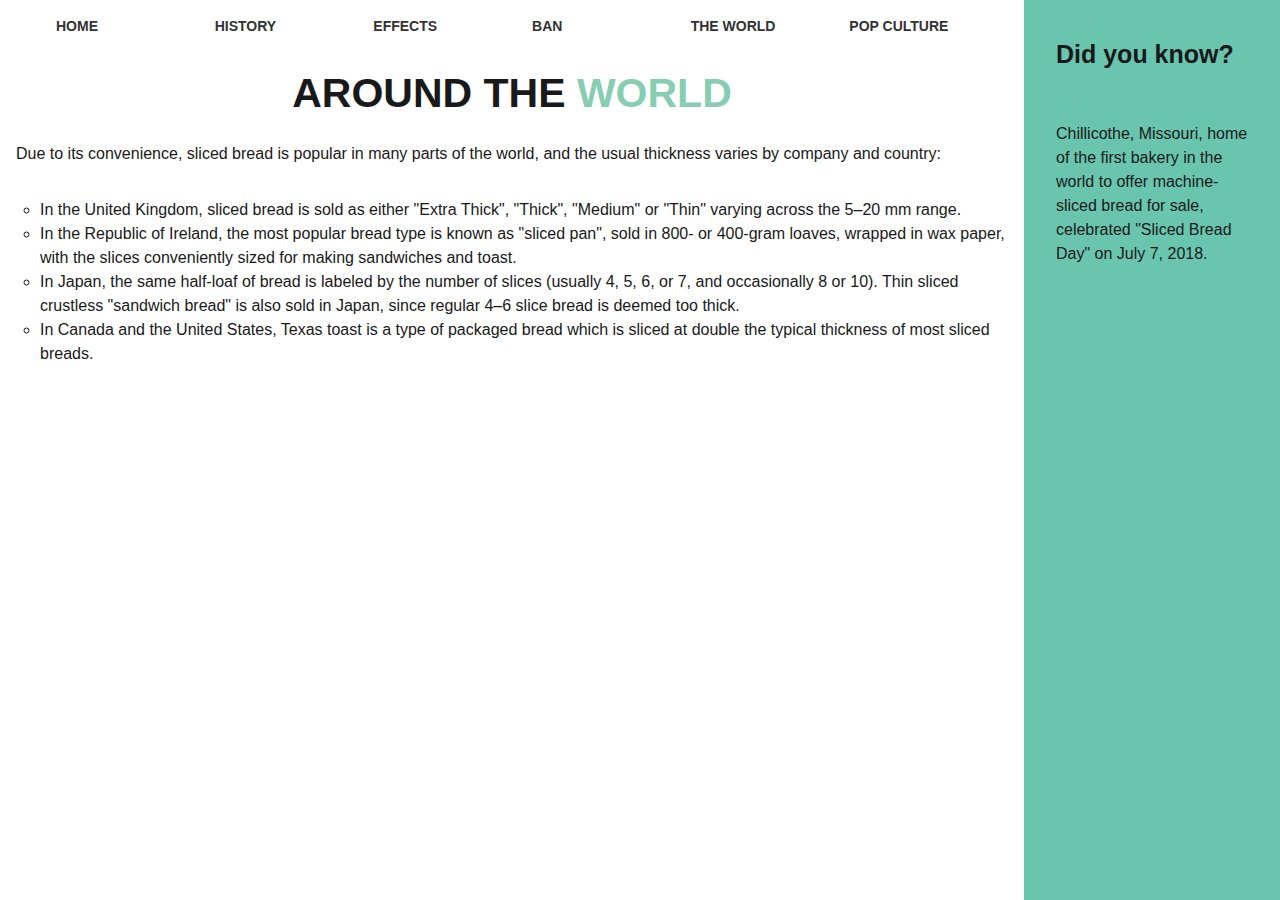
==== aroundtheworld.html @ acfe4d02 "html css" ====
<!DOCTYPE html>
<html lang="en-us" dir="ltr">
<head>
  <meta charset = "utf-8"><!--encodes characters-->
  <meta name="viewport" content="width-device-width"> <!--mobile-friendly meta tag, width equals device width-->
  <meta http-equiv="X-UA-Compatible" content="ie=edge">
  <!-- Bootstrap CSS -->
  <link rel="stylesheet" href="https://stackpath.bootstrapcdn.com/bootstrap/4.3.1/css/bootstrap.min.css" integrity="sha384-ggOyR0iXCbMQv3Xipma34MD+dH/1fQ784/j6cY/iJTQUOhcWr7x9JvoRxT2MZw1T" crossorigin="anonymous">
  <link rel="stylesheet" href="css/world.css">
  <title>Sliced Bread</title>
  <meta name="author" content="Julie Schochet">
  <script src="js/html5shiv-printshiv.min.js"></script>
</head>

<body>
    <nav id="navbar">
          <ul>
              <li id="active" class="wsite-menu-item">
                <a href="index.html" class="menu-item">Home</a>
              </li>
              <li class="wsite-menu-item">
                <a href="history.html" class="menu-item">History</a>
              </li>
              <li class="wsite-menu-item">
                <a href="effects.html" class="menu-item">Effects</a>
              </li>
              <li class="wsite-menu-item">
                <a href="banonbread.html" class="menu-item">Ban</a>
              </li>
              <li class="wsite-menu-item">
                <a href="aroundtheworld.html" class="menu-item">the world</a>
              </li>
              <li class="wsite-menu-item">
                <a href="popculture.html" class="menu-item">Pop culture</a></h3>
              </li>
          </ul>
  </nav>

  <div class="flex-container">
      <header id="banner">
        <h1>Around the <span>world</span></h1>
        <p>Due to its convenience, sliced bread is popular in many parts of the world, and the usual thickness varies by company and country:</p>

        <ul style="list-style-type:circle;">

          <li>In the United Kingdom, sliced bread is sold as either "Extra Thick", "Thick", "Medium" or "Thin" varying across the 5–20 mm range.</li>
          <li>In the Republic of Ireland, the most popular bread type is known as "sliced pan", sold in 800- or 400-gram loaves, wrapped in wax paper,
              with the slices conveniently sized for making sandwiches and toast.</li>
          <li>In Japan, the same half-loaf of bread is labeled by the number of slices (usually 4, 5, 6, or 7, and occasionally 8 or 10). Thin sliced
              crustless "sandwich bread" is also sold in Japan, since regular 4–6 slice bread is deemed too thick.</li>
          <li>In Canada and the United States, Texas toast is a type of packaged bread which is sliced at double the typical thickness of most sliced
              breads.</li>

      <aside>

        <p class="bold"><b>Did you know?</b></p>
        <p>Chillicothe, Missouri, home of the first bakery in the world to offer machine-sliced bread for sale, celebrated "Sliced Bread Day" on July 7, 2018.</p>
      </aside>
</body>
</html>
---- css/world.css ----
html {
  font: 100%/1.15 serif;
  -webkit-text-size-adjust: 100%;
  background-color: white
}

img {
  display: block;
  max-width: 70%;
  max-height: 80%;
  margin-left: auto;
  margin-right: auto;
  margin-top: 20px;
  margin-bottom: 25px;
}


#navbar {
  /* display: flex; */
  font-family: Arial,"Helvetica Neue", Helvetica, sans-serif;
  font-size: 14px;
  font-weight: bold;
  width: 80vw;
  top: 0;
  justify-content: space-between;
  padding: 1rem;
  text-transform: uppercase;
}

#navbar a {
  color: #323232;
}

#navbar ul {
  display: flex;
  flex-wrap: wrap;
  align-items: center;
  list-style: none;
}

#navbar ul li{
  flex: 1;
  color: inherit;
}

#navbar li {
  margin-left: 0em;
}

#navbar ul li a:hover,
#navbar ul li a.current,
#navbar ul li a.active{
    color: #7f7f7f;
    font-family: Arial,"Helvetica Neue", Helvetica, sans-serif;
    font-weight: bold;
    text-decoration: none;
}


#banner {
    color: #191919;
}

#banner h1, span {
  text-transform: uppercase;
  text-align: center;
  font-size: 41px;
  font-family: Arial,"Helvetica Neue", Helvetica, sans-serif;
  font-weight: bold;
}

#banner p {
  padding: 1rem;
}

#banner span {
  color: #87cdb1
}

.flex-container {
  display: flex;
  align-content: center;
  align-items: center;
  width: 80vw;
}

aside {
  background-color: #6ac5af;
  padding: 1rem;
  color: inherit;
  height: 100%;
  width: 20vw;
  position: fixed;
  z-index: 1;
  top: 0;
  right:0;
  overflow: hidden;
  padding-top: 20px;
}

.bold {
  font-size: 25px;
  padding-bottom: 1px;
}


@media (max-width: 500px){

    aside {
      display:none;
    }

    .flex-container{
      width: 100vw;
      text-align: center;
    }

    #navbar {
      width: 100vw;
      text-align: center;
    }

    #navbar ul li {
      flex-basis: 100%;
      border: #6ac5af dotted 1px;
    }

    #banner {
      text-align: center;
    }

}

@media  (max-width: 675px) {
  #navbar {
    width: 100vw;
    text-align: center;
  }

  #navbar ul li {
    flex-basis: 100%;
  }

  .bold {
    font-size: 18px;
    padding-bottom: 30px;
  }
}
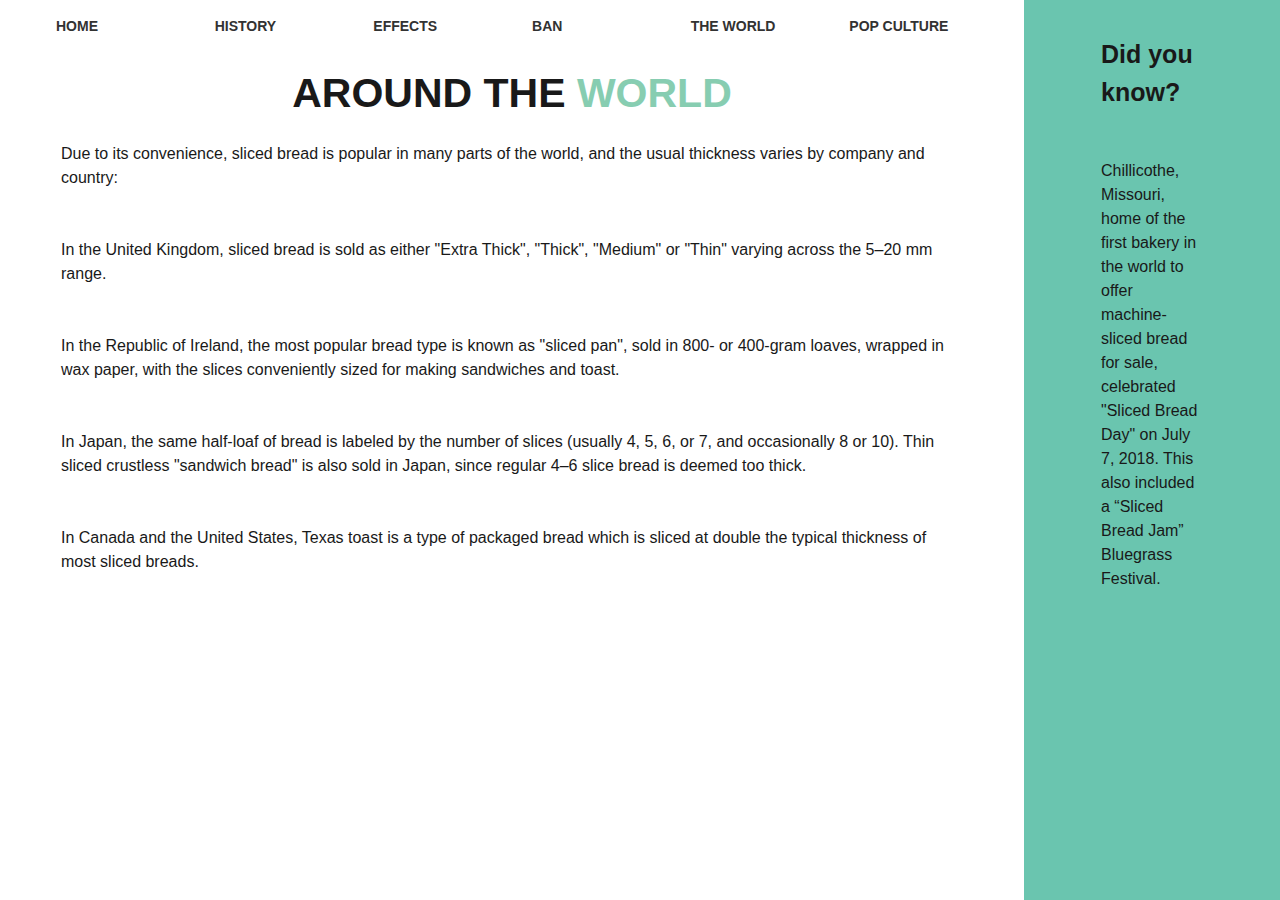
==== commit fe6fc410: "css html" ====
--- a/aroundtheworld.html
+++ b/aroundtheworld.html
@@ -39,22 +39,20 @@
   <div class="flex-container">
       <header id="banner">
         <h1>Around the <span>world</span></h1>
-        <p>Due to its convenience, sliced bread is popular in many parts of the world, and the usual thickness varies by company and country:</p>
+        <p class="headp">Due to its convenience, sliced bread is popular in many parts of the world, and the usual thickness varies by company and country:</p>
 
-        <ul style="list-style-type:circle;">
-
-          <li>In the United Kingdom, sliced bread is sold as either "Extra Thick", "Thick", "Medium" or "Thin" varying across the 5–20 mm range.</li>
-          <li>In the Republic of Ireland, the most popular bread type is known as "sliced pan", sold in 800- or 400-gram loaves, wrapped in wax paper,
-              with the slices conveniently sized for making sandwiches and toast.</li>
-          <li>In Japan, the same half-loaf of bread is labeled by the number of slices (usually 4, 5, 6, or 7, and occasionally 8 or 10). Thin sliced
-              crustless "sandwich bread" is also sold in Japan, since regular 4–6 slice bread is deemed too thick.</li>
-          <li>In Canada and the United States, Texas toast is a type of packaged bread which is sliced at double the typical thickness of most sliced
-              breads.</li>
+          <p class="fact">In the United Kingdom, sliced bread is sold as either "Extra Thick", "Thick", "Medium" or "Thin" varying across the 5–20 mm range.</p>
+          <p class="fact">In the Republic of Ireland, the most popular bread type is known as "sliced pan", sold in 800- or 400-gram loaves, wrapped in wax paper,
+              with the slices conveniently sized for making sandwiches and toast.</p>
+          <p class="fact">In Japan, the same half-loaf of bread is labeled by the number of slices (usually 4, 5, 6, or 7, and occasionally 8 or 10). Thin sliced
+              crustless "sandwich bread" is also sold in Japan, since regular 4–6 slice bread is deemed too thick.</p>
+          <p class="fact">In Canada and the United States, Texas toast is a type of packaged bread which is sliced at double the typical thickness of most sliced
+              breads.</p>
 
       <aside>
-
         <p class="bold"><b>Did you know?</b></p>
-        <p>Chillicothe, Missouri, home of the first bakery in the world to offer machine-sliced bread for sale, celebrated "Sliced Bread Day" on July 7, 2018.</p>
+        <p>Chillicothe, Missouri, home of the first bakery in the world to offer machine-sliced bread for sale, celebrated "Sliced Bread Day" on July 7, 2018. This also included a “Sliced Bread Jam” Bluegrass Festival.</p>
       </aside>
+    </div>
 </body>
 </html>
--- a/css/world.css
+++ b/css/world.css
@@ -1,4 +1,3 @@
-
 html {
   font: 100%/1.15 serif;
   -webkit-text-size-adjust: 100%;
@@ -13,6 +12,12 @@
   margin-right: auto;
   margin-top: 20px;
   margin-bottom: 25px;
+}
+
+
+#banner p {
+  margin-left: 45px;
+  margin-right: 50px;
 }
 
 
@@ -78,6 +83,10 @@
   color: #87cdb1
 }
 
+.fact {
+  padding-left: 105px;
+}
+
 .flex-container {
   display: flex;
   align-content: center;
@@ -104,6 +113,19 @@
   padding-bottom: 1px;
 }
 
+@media (max-width: 480px){
+
+  #navbar ul li {
+    flex-basis: 100%;
+    border: #6ac5af dotted 1px;
+  }
+
+  #navbar {
+    width: 100vw;
+    text-align: center;
+    margin-left: 50px;
+  }
+}
 
 @media (max-width: 500px){
 
@@ -124,10 +146,15 @@
     #navbar ul li {
       flex-basis: 100%;
       border: #6ac5af dotted 1px;
+      margin-right: 25px;
     }
 
     #banner {
       text-align: center;
+    }
+
+    #banner h1 {
+      font-size: 25px;
     }
 
 }
@@ -140,10 +167,11 @@
 
   #navbar ul li {
     flex-basis: 100%;
+    margin-right: 150px;
   }
 
   .bold {
     font-size: 18px;
-    padding-bottom: 30px;
+    padding-bottom: 1px;
   }
 }
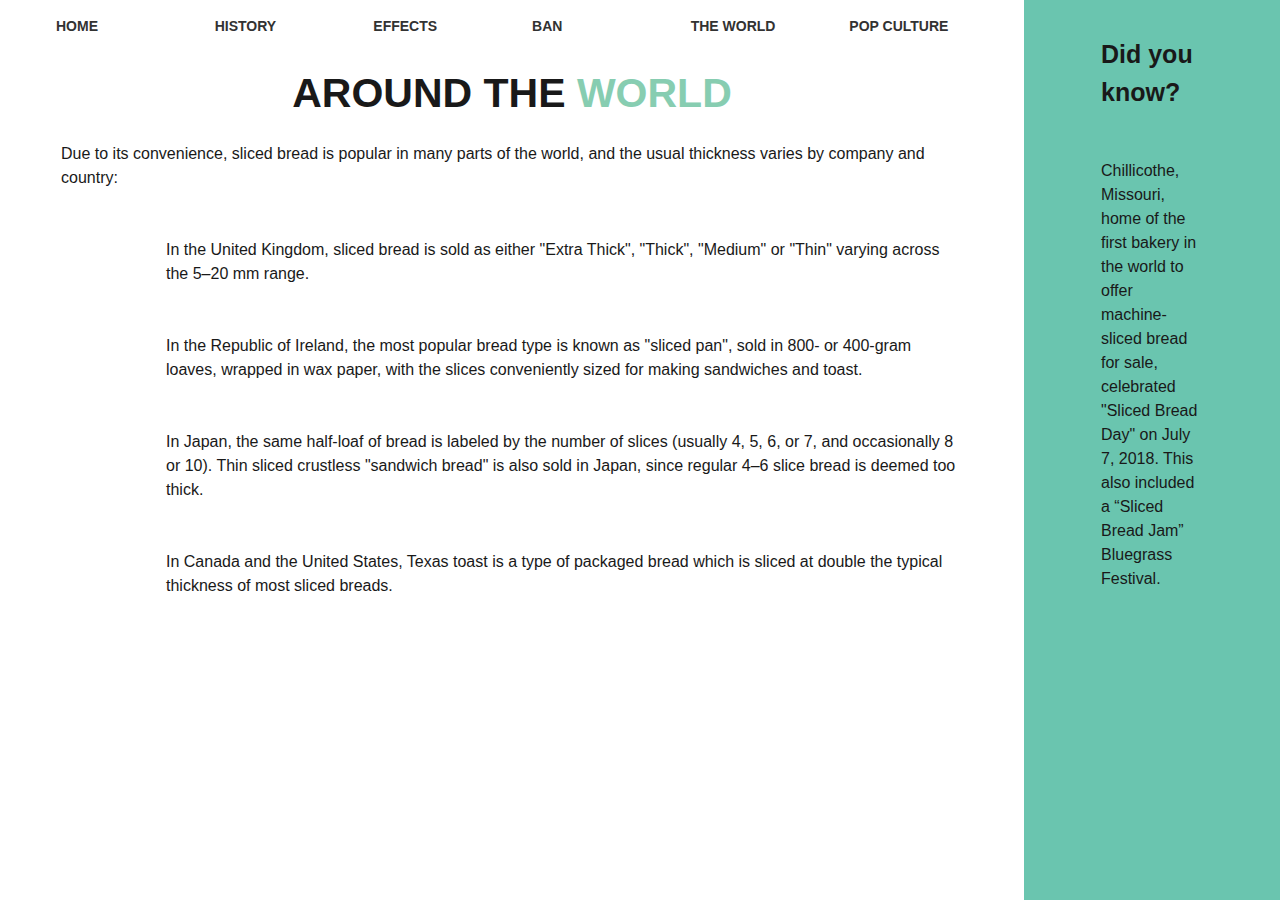
==== commit 7683add1: "css html" ====
--- a/aroundtheworld.html
+++ b/aroundtheworld.html
@@ -40,14 +40,15 @@
       <header id="banner">
         <h1>Around the <span>world</span></h1>
         <p class="headp">Due to its convenience, sliced bread is popular in many parts of the world, and the usual thickness varies by company and country:</p>
-
-          <p class="fact">In the United Kingdom, sliced bread is sold as either "Extra Thick", "Thick", "Medium" or "Thin" varying across the 5–20 mm range.</p>
-          <p class="fact">In the Republic of Ireland, the most popular bread type is known as "sliced pan", sold in 800- or 400-gram loaves, wrapped in wax paper,
-              with the slices conveniently sized for making sandwiches and toast.</p>
-          <p class="fact">In Japan, the same half-loaf of bread is labeled by the number of slices (usually 4, 5, 6, or 7, and occasionally 8 or 10). Thin sliced
-              crustless "sandwich bread" is also sold in Japan, since regular 4–6 slice bread is deemed too thick.</p>
-          <p class="fact">In Canada and the United States, Texas toast is a type of packaged bread which is sliced at double the typical thickness of most sliced
-              breads.</p>
+          <div class="facts">
+            <p class="fact">In the United Kingdom, sliced bread is sold as either "Extra Thick", "Thick", "Medium" or "Thin" varying across the 5–20 mm range.</p>
+            <p class="fact">In the Republic of Ireland, the most popular bread type is known as "sliced pan", sold in 800- or 400-gram loaves, wrapped in wax paper,
+                with the slices conveniently sized for making sandwiches and toast.</p>
+            <p class="fact">In Japan, the same half-loaf of bread is labeled by the number of slices (usually 4, 5, 6, or 7, and occasionally 8 or 10). Thin sliced
+                crustless "sandwich bread" is also sold in Japan, since regular 4–6 slice bread is deemed too thick.</p>
+            <p class="fact">In Canada and the United States, Texas toast is a type of packaged bread which is sliced at double the typical thickness of most sliced
+                breads.</p>
+          </div>
 
       <aside>
         <p class="bold"><b>Did you know?</b></p>
--- a/css/world.css
+++ b/css/world.css
@@ -83,7 +83,7 @@
   color: #87cdb1
 }
 
-.fact {
+.facts {
   padding-left: 105px;
 }
 
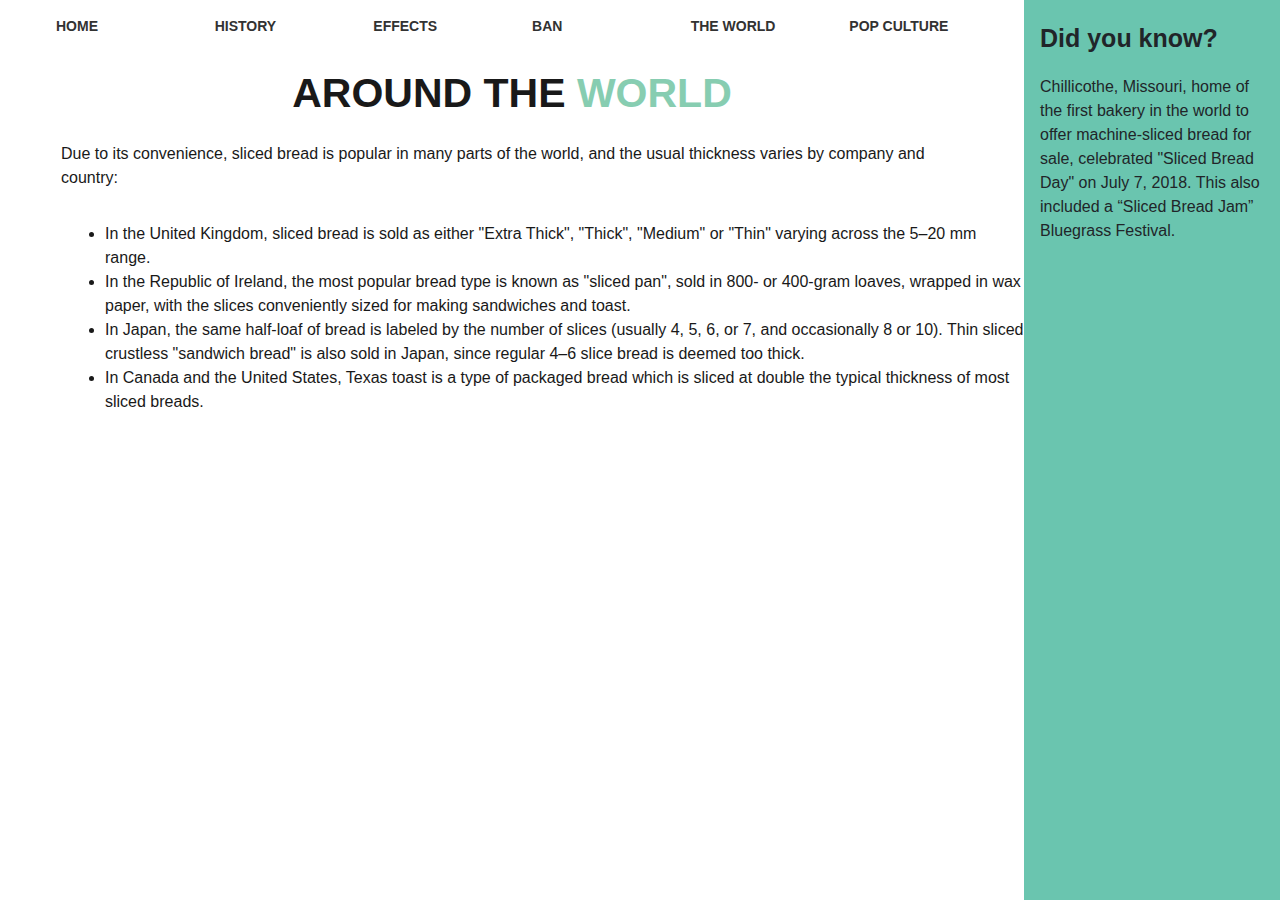
==== commit 12b96294: "html css" ====
--- a/aroundtheworld.html
+++ b/aroundtheworld.html
@@ -40,14 +40,14 @@
       <header id="banner">
         <h1>Around the <span>world</span></h1>
         <p class="headp">Due to its convenience, sliced bread is popular in many parts of the world, and the usual thickness varies by company and country:</p>
-          <div class="facts">
-            <p class="fact">In the United Kingdom, sliced bread is sold as either "Extra Thick", "Thick", "Medium" or "Thin" varying across the 5–20 mm range.</p>
-            <p class="fact">In the Republic of Ireland, the most popular bread type is known as "sliced pan", sold in 800- or 400-gram loaves, wrapped in wax paper,
-                with the slices conveniently sized for making sandwiches and toast.</p>
-            <p class="fact">In Japan, the same half-loaf of bread is labeled by the number of slices (usually 4, 5, 6, or 7, and occasionally 8 or 10). Thin sliced
-                crustless "sandwich bread" is also sold in Japan, since regular 4–6 slice bread is deemed too thick.</p>
-            <p class="fact">In Canada and the United States, Texas toast is a type of packaged bread which is sliced at double the typical thickness of most sliced
-                breads.</p>
+          <ul class="facts">
+            <li>In the United Kingdom, sliced bread is sold as either "Extra Thick", "Thick", "Medium" or "Thin" varying across the 5–20 mm range.</li>
+            <li>In the Republic of Ireland, the most popular bread type is known as "sliced pan", sold in 800- or 400-gram loaves, wrapped in wax paper,
+                with the slices conveniently sized for making sandwiches and toast.</li>
+            <li>In Japan, the same half-loaf of bread is labeled by the number of slices (usually 4, 5, 6, or 7, and occasionally 8 or 10). Thin sliced
+                crustless "sandwich bread" is also sold in Japan, since regular 4–6 slice bread is deemed too thick.</li>
+            <li>In Canada and the United States, Texas toast is a type of packaged bread which is sliced at double the typical thickness of most sliced
+                breads.</li>
           </div>
 
       <aside>
--- a/css/world.css
+++ b/css/world.css
@@ -87,6 +87,11 @@
   padding-left: 105px;
 }
 
+.facts ul li {
+  margin-top: 1.5rem;
+}
+
+
 .flex-container {
   display: flex;
   align-content: center;
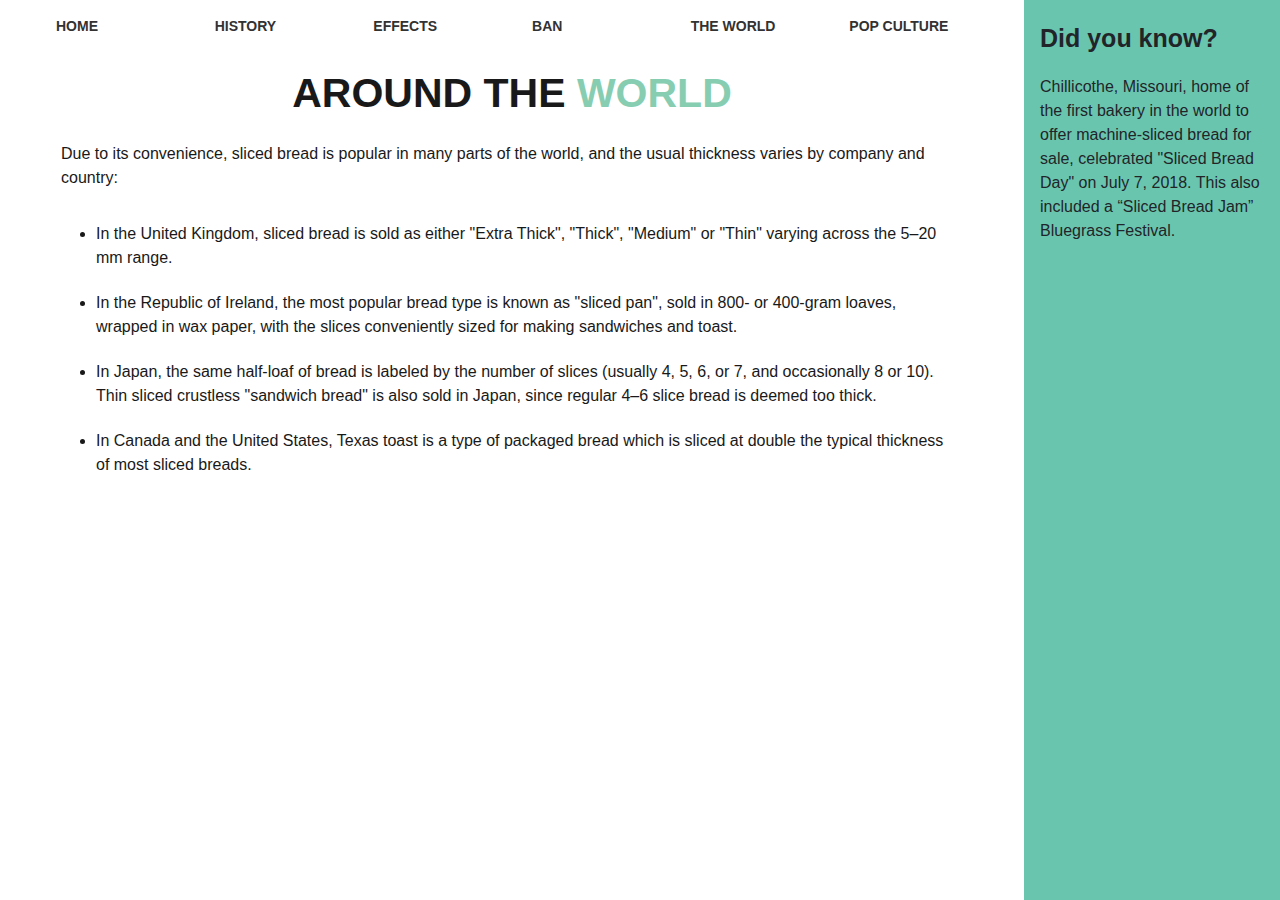
==== commit 81b0ecd5: "html error fix" ====
--- a/aroundtheworld.html
+++ b/aroundtheworld.html
@@ -31,7 +31,7 @@
                 <a href="aroundtheworld.html" class="menu-item">the world</a>
               </li>
               <li class="wsite-menu-item">
-                <a href="popculture.html" class="menu-item">Pop culture</a></h3>
+                <a href="popculture.html" class="menu-item">Pop culture</a>
               </li>
           </ul>
   </nav>
@@ -40,6 +40,7 @@
       <header id="banner">
         <h1>Around the <span>world</span></h1>
         <p class="headp">Due to its convenience, sliced bread is popular in many parts of the world, and the usual thickness varies by company and country:</p>
+
           <ul class="facts">
             <li>In the United Kingdom, sliced bread is sold as either "Extra Thick", "Thick", "Medium" or "Thin" varying across the 5–20 mm range.</li>
             <li>In the Republic of Ireland, the most popular bread type is known as "sliced pan", sold in 800- or 400-gram loaves, wrapped in wax paper,
@@ -48,12 +49,13 @@
                 crustless "sandwich bread" is also sold in Japan, since regular 4–6 slice bread is deemed too thick.</li>
             <li>In Canada and the United States, Texas toast is a type of packaged bread which is sliced at double the typical thickness of most sliced
                 breads.</li>
-          </div>
+          </ul>
+      </header>
 
       <aside>
         <p class="bold"><b>Did you know?</b></p>
         <p>Chillicothe, Missouri, home of the first bakery in the world to offer machine-sliced bread for sale, celebrated "Sliced Bread Day" on July 7, 2018. This also included a “Sliced Bread Jam” Bluegrass Festival.</p>
       </aside>
-    </div>
+  </div>
 </body>
 </html>
--- a/css/world.css
+++ b/css/world.css
@@ -84,11 +84,12 @@
 }
 
 .facts {
-  padding-left: 105px;
+  padding-left: 6rem;
 }
 
-.facts ul li {
-  margin-top: 1.5rem;
+.facts li {
+  margin-bottom: 1.3em;
+  margin-right: 5rem;
 }
 
 
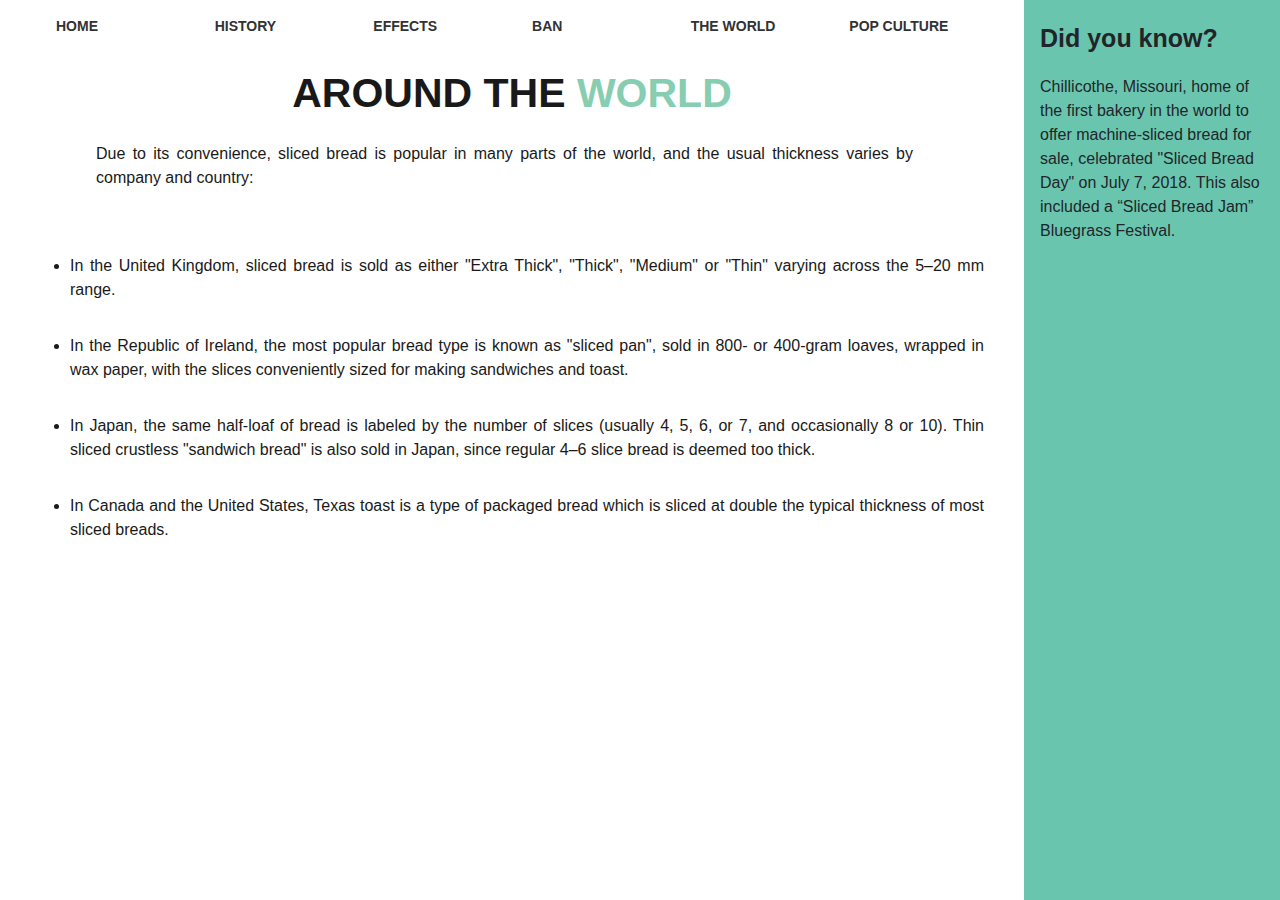
==== commit bace0c32: "css and html" ====
--- a/aroundtheworld.html
+++ b/aroundtheworld.html
@@ -6,8 +6,8 @@
   <meta http-equiv="X-UA-Compatible" content="ie=edge">
   <!-- Bootstrap CSS -->
   <link rel="stylesheet" href="https://stackpath.bootstrapcdn.com/bootstrap/4.3.1/css/bootstrap.min.css" integrity="sha384-ggOyR0iXCbMQv3Xipma34MD+dH/1fQ784/j6cY/iJTQUOhcWr7x9JvoRxT2MZw1T" crossorigin="anonymous">
-  <link rel="stylesheet" href="css/world.css">
-  <title>Sliced Bread</title>
+  <link rel="stylesheet" href="css/history.css">
+  <title>Around the World</title>
   <meta name="author" content="Julie Schochet">
   <script src="js/html5shiv-printshiv.min.js"></script>
 </head>
--- a/css/history.css
+++ b/css/history.css
@@ -0,0 +1,228 @@
+html {
+  -webkit-text-size-adjust: 100%;
+  background-color: white
+}
+
+img {
+  display: block;
+  max-width: 70%;
+  max-height: 80%;
+  margin-left: auto;
+  margin-right: auto;
+  margin-top: 20px;
+  margin-bottom: 25px;
+}
+
+
+#banner p {
+  margin-left: 80px;
+  margin-right: 95px;
+  text-align: justify;
+}
+
+.facts {
+  margin-left: 10px;
+  margin-right: 15px;
+  text-align: justify;
+}
+
+.facts li {
+  padding-top: 2em;
+  margin-left: 20px;
+  margin-right: 25px;
+  text-align: justify;
+}
+
+
+#navbar {
+  /* display: flex; */
+  font-family: Arial,"Helvetica Neue", Helvetica, sans-serif;
+  font-size: 14px;
+  font-weight: bold;
+  width: 80vw;
+  top: 0;
+  justify-content: space-between;
+  padding: 1rem;
+  text-transform: uppercase;
+}
+
+#navbar a {
+  color: #323232;
+}
+
+#navbar ul {
+  display: flex;
+  flex-wrap: wrap;
+  align-items: center;
+  list-style: none;
+}
+
+#navbar ul li{
+  flex: 1;
+  color: inherit;
+}
+
+#navbar li {
+  margin-left: 0em;
+}
+
+#navbar ul li a:hover,
+#navbar ul li a.current,
+#navbar ul li a.active{
+    color: #7f7f7f;
+    font-family: Arial,"Helvetica Neue", Helvetica, sans-serif;
+    font-weight: bold;
+    text-decoration: none;
+}
+
+
+#banner {
+    color: #191919;
+}
+
+#banner h1, span {
+  text-transform: uppercase;
+  text-align: center;
+  font-size: 41px;
+  font-family: Arial,"Helvetica Neue", Helvetica, sans-serif;
+  font-weight: bold;
+}
+
+#banner p {
+  padding: 1rem;
+}
+
+#banner span {
+  color: #87cdb1
+}
+
+.flex-container {
+  display: flex;
+  align-content: center;
+  align-items: center;
+  width: 80vw;
+}
+
+aside {
+  background-color: #6ac5af;
+  padding: 1rem;
+  color: inherit;
+  height: 100%;
+  width: 20vw;
+  position: fixed;
+  z-index: 1;
+  top: 0;
+  right:0;
+  overflow: hidden;
+  padding-top: 20px;
+}
+
+.bold {
+  font-size: 25px;
+  padding-bottom: 1px;
+}
+
+@media (max-width: 480px){
+
+  #navbar ul li {
+    flex-basis: 100%;
+    border: #6ac5af dotted 1px;
+  }
+
+  #navbar {
+    width: 100vw;
+    text-align: center;
+    margin-left: 50px;
+  }
+
+  #banner p {
+    margin-left: 20px;
+    margin-right: 20px;
+    font-size: 15px;
+  }
+
+  #banner span {
+    font-size: 24px;
+    flex-wrap: wrap;
+  }
+}
+
+@media (max-width: 500px){
+
+    aside {
+      display:none;
+    }
+
+    .flex-container{
+      width: 100vw;
+      text-align: center;
+    }
+
+    #navbar {
+      width: 100vw;
+      text-align: center;
+    }
+
+    #navbar ul li {
+      flex-basis: 100%;
+      border: #6ac5af dotted 1px;
+      margin-right: 25px;
+    }
+
+    #banner {
+      text-align: center;
+    }
+
+    #banner h1, span {
+      font-size: 25px;
+    }
+
+    .facts {
+      margin-left: 10px;
+      margin-right: 15px;
+      text-align: justify;
+    }
+
+    .facts li {
+      padding-top: 2em;
+      margin-left: 20px;
+      margin-right: 25px;
+      text-align: justify;
+    }
+
+}
+
+@media  (max-width: 675px) {
+
+  #banner h1, span {
+    font-size: 25px;
+  }
+
+  #navbar {
+    width: 100vw;
+    text-align: center;
+  }
+
+  #navbar ul li {
+    flex-basis: 100%;
+    margin-right: 150px;
+  }
+
+  .bold {
+    font-size: 18px;
+    padding-bottom: 1px;
+  }
+
+  .facts {
+    margin-left: 10px;
+    margin-right: 15px;
+    text-align: justify;
+  }
+
+  .facts li {
+    padding-top: 2em;
+    margin-left: 20px;
+    margin-right: 25px;
+    text-align: justify;
+  }
+}
